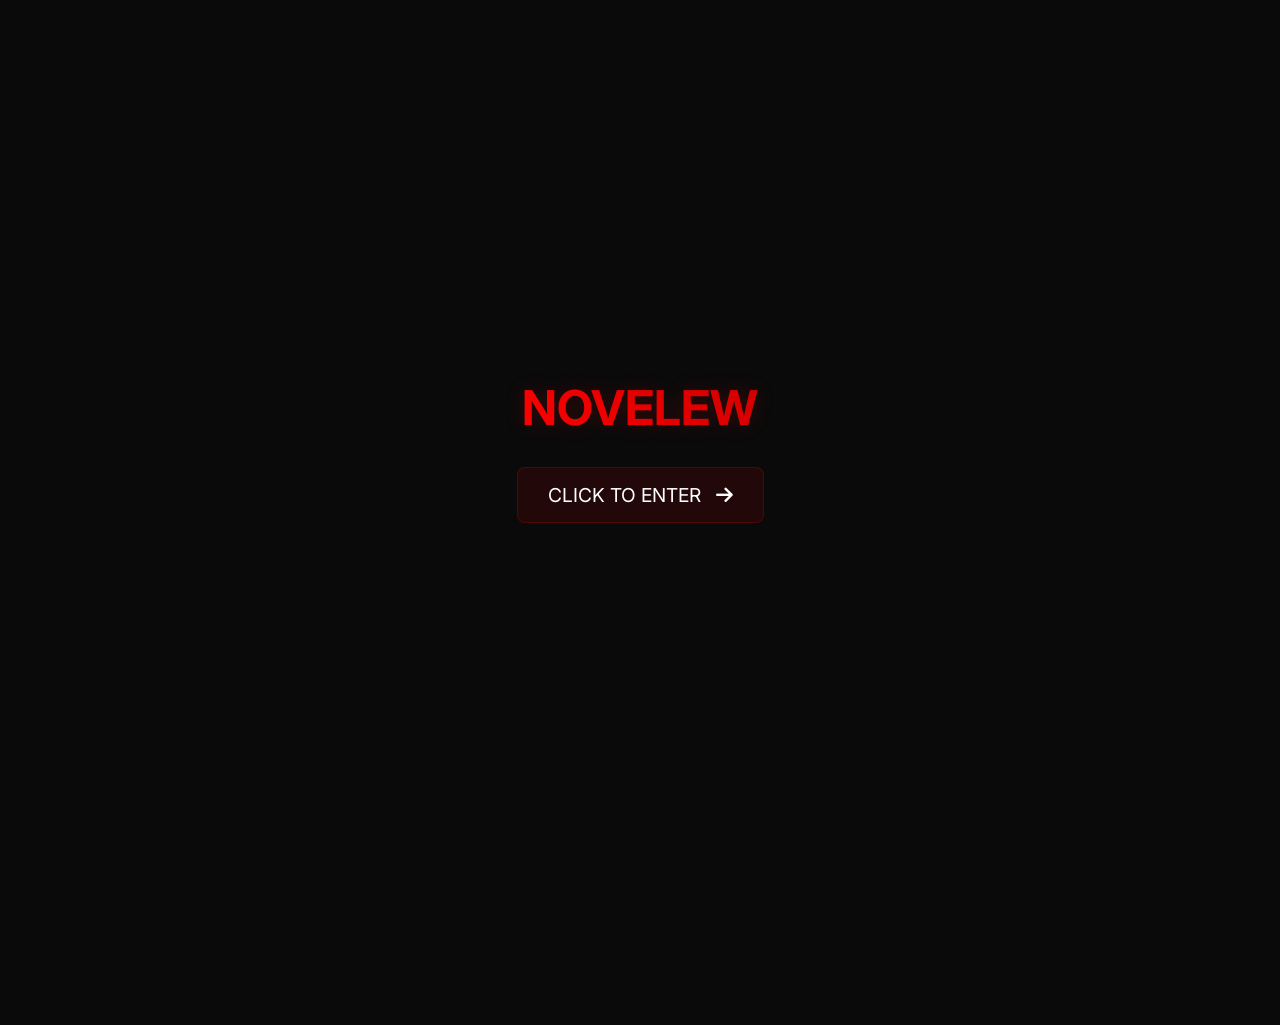
==== index.html @ d5372537 "Update index.html" ====
<!DOCTYPE html>
<html lang="en">
<head>
    <meta charset="UTF-8">
    <meta name="viewport" content="width=device-width, initial-scale=1.0">
    <meta name="description" content="Novelew's Personal Links - Connect with me on various platforms">
    <meta name="theme-color" content="#ff0000">
    <meta property="og:title" content="Novelew Links">
    <meta property="og:description" content="Connect with Novelew on various platforms">
    <meta property="og:type" content="website">
    <title>Novelew Links</title>
    <link rel="preconnect" href="https://fonts.googleapis.com">
    <link rel="preconnect" href="https://fonts.gstatic.com" crossorigin>
    <link href="https://fonts.googleapis.com/css2?family=Inter:wght@400;500;700&display=swap" rel="stylesheet">
    <link rel="stylesheet" href="style.css">
    <link rel="icon" type="image/x-icon" href="favicon.ico">
    <link rel="stylesheet" href="https://cdnjs.cloudflare.com/ajax/libs/font-awesome/6.0.0/css/all.min.css">
</head>
<body>
    <div class="enter-screen" id="enterScreen">
        <div class="enter-content">
            <h1>NOVELEW</h1>
            <div class="enter-button">
                <span>CLICK TO ENTER</span>
                <div class="enter-icon">
                    <i class="fas fa-arrow-right"></i>
                </div>
            </div>
        </div>
    </div>

    <div class="main-content" id="mainContent">
        <div class="background">
            <div class="gradient"></div>
            <div class="gradient-2"></div>
        </div>
        
        <main class="container glass">
            <div class="profile">
                <div class="avatar-container">
                    <img src="avatar.gif" alt="Novelew's Profile Picture" class="avatar" loading="lazy">
                </div>
                <h1>Novelew</h1>
                <div class="view-counter" title="Total Profile Views">
                    <i class="fas fa-eye" aria-hidden="true"></i>
                    <span id="viewCount" aria-live="polite">...</span>
                </div>
            </div>
            
            <nav class="links">
                <a href="#" class="link-card market" id="marketBtn" rel="noopener noreferrer">
                    <div class="link-content">
                        <i class="fas fa-store" aria-hidden="true"></i>
                        <span>Market</span>
                    </div>
                </a>
                
                <a href="https://t.me/novelewreviews" class="link-card reviews" rel="noopener noreferrer">
                    <div class="link-content">
                        <i class="fas fa-star" aria-hidden="true"></i>
                        <span>Reviews</span>
                    </div>
                </a>

                <a href="https://funpay.com/users/6754203/" class="link-card funpay" rel="noopener noreferrer">
                    <div class="link-content">
                        <i class="fas fa-shopping-cart" aria-hidden="true"></i>
                        <span>FunPay</span>
                    </div>
                </a>

                <a href="https://t.me/Novelew" class="link-card telegram" rel="noopener noreferrer">
                    <div class="link-content">
                        <i class="fab fa-telegram" aria-hidden="true"></i>
                        <span>Telegram</span>
                    </div>
                </a>
                
                <a href="https://discord.com/users/1239309420220125216" class="link-card discord" rel="noopener noreferrer">
                    <div class="link-content">
                        <i class="fab fa-discord" aria-hidden="true"></i>
                        <span>Discord</span>
                    </div>
                </a>

                <a href="https://novelew.github.io/Theme-Editor" class="link-card theme-editor" rel="noopener noreferrer">
                    <div class="link-content">
                        <i class="fas fa-paint-brush" aria-hidden="true"></i>
                        <span>Theme Editor</span>
                    </div>
                </a>
            </nav>

            <div class="music-player">
                <div class="player-content">
                    <div class="song-info">
                        <div class="song-title">Loading...</div>
                        <div class="song-artist">Loading...</div>
                    </div>
                    <div class="player-controls">
                        <button class="control-btn" id="prevBtn" aria-label="Previous song">
                            <i class="fas fa-backward"></i>
                        </button>
                        <button class="control-btn play-btn" id="playBtn" aria-label="Play or pause">
                            <i class="fas fa-play"></i>
                        </button>
                        <button class="control-btn" id="nextBtn" aria-label="Next song">
                            <i class="fas fa-forward"></i>
                        </button>
                    </div>
                    <div class="progress-container">
                        <div class="progress-bar">
                            <div class="progress"></div>
                        </div>
                        <div class="time-info">
                            <span class="current-time">0:00</span>
                            <span class="duration">0:00</span>
                        </div>
                    </div>
                </div>
                <audio id="audioPlayer"></audio>
            </div>
        </main>
    </div>

    <div class="market-screen" id="marketScreen">
        <div class="market-content">
            <div class="market-header">
                <h2>Market</h2>
                <button class="close-btn" id="closeMarket">
                    <i class="fas fa-times"></i>
                </button>
            </div>
            
            <div class="market-categories">
                <button class="category-btn active" data-category="configs">
                    <i class="fas fa-cog"></i>
                    Configs
                </button>
                <button class="category-btn" data-category="themes">
                    <i class="fas fa-paint-brush"></i>
                    Themes
                </button>
                <button class="category-btn" data-category="other">
                    <i class="fas fa-star"></i>
                    Other
                </button>
            </div>

            <div class="market-lists-container">
                <div class="market-list active" data-category="configs">
                    <div class="market-item">
                        <div class="item-image clickable">
                            <img src="avatar.gif" alt="FunTime REWORK">
                        </div>
                        <div class="item-info">
                            <h3>FunTime REWORK</h3>
                            <p class="item-description">The best config for funtime you ever saw</p>
                            <div class="item-bottom">
                                <span class="item-price">0.99$</span>
                                <a href="https://funpay.com/lots/offer?id=36488067" class="buy-button" target="_blank" rel="noopener noreferrer">
                                    <i class="fas fa-shopping-cart"></i>
                                </a>
                            </div>
                        </div>
                    </div>

                    <div class="market-item">
                        <div class="item-image clickable">
                            <img src="funtime.jpg" alt="FunTime">
                        </div>
                        <div class="item-info">
                            <h3>FunTime</h3>
                            <p class="item-description">Really good config for funtime</p>
                            <div class="item-bottom">
                                <span class="item-price">Free</span>
                                <a href="novelewfuntime.file" class="download-button">
                                    <i class="fas fa-download"></i>
                                </a>
                            </div>
                        </div>
                    </div>

                    <div class="market-item">
                        <div class="item-image clickable">
                            <img src="legit.jpg" alt="Legit">
                        </div>
                        <div class="item-info">
                            <h3>Legit</h3>
                            <p class="item-description">The best legit config</p>
                            <div class="item-bottom">
                                <span class="item-price">Free</span>
                                <a href="novelewlegit.file" class="download-button">
                                    <i class="fas fa-download"></i>
                                </a>
                            </div>
                        </div>
                    </div>
                    <div class="market-item">
                        <div class="item-image clickable">
                            <img src="reallyworld.jpg" alt="ReallyWorld">
                        </div>
                        <div class="item-info">
                            <h3>ReallyWorld</h3>
                            <p class="item-description">The best config for reallyworld you ever saw</p>
                            <div class="item-bottom">
                                <span class="item-price">Free</span>
                                <a href="novelewreallyworld.file" class="download-button">
                                    <i class="fas fa-download"></i>
                                </a>
                            </div>
                        </div>
                    </div>
                    <div class="market-item">
                        <div class="item-image clickable">
                            <img src="holyworld.jpg" alt="HolyWorld">
                        </div>
                        <div class="item-info">
                            <h3>HolyWorld</h3>
                            <p class="item-description">The best config for holyworld you ever saw</p>
                            <div class="item-bottom">
                                <span class="item-price">Free</span>
                                <a href="novelewholyworld.file" class="download-button">
                                    <i class="fas fa-download"></i>
                                </a>
                            </div>
                        </div>
                    </div>
                </div>

                <div class="market-list" data-category="themes">
                    <div class="market-item">
                        <div class="item-image clickable">
                            <img src="black.jpg" alt="Black">
                        </div>
                        <div class="item-info">
                            <h3>Black Theme</h3>
                            <p class="item-description">Elegant black theme design</p>
                            <div class="item-bottom">
                                <span class="item-price">Free</span>
                                <a href="black.file" class="download-button">
                                    <i class="fas fa-download"></i>
                                </a>
                            </div>
                        </div>
                    </div>
                    <div class="market-item">
                        <div class="item-image clickable">
                            <img src="burgundy.jpg" alt="Burgundy">
                        </div>
                        <div class="item-info">
                            <h3>Burgundy Theme</h3>
                            <p class="item-description">Rich burgundy color scheme</p>
                            <div class="item-bottom">
                                <span class="item-price">Free</span>
                                <a href="burgundy.file" class="download-button">
                                    <i class="fas fa-download"></i>
                                </a>
                            </div>
                        </div>
                    </div>
                    <div class="market-item">
                        <div class="item-image clickable">
                            <img src="dark.jpg" alt="Dark">
                        </div>
                        <div class="item-info">
                            <h3>Dark Theme</h3>
                            <p class="item-description">Classic dark mode appearance</p>
                            <div class="item-bottom">
                                <span class="item-price">Free</span>
                                <a href="dark.file" class="download-button">
                                    <i class="fas fa-download"></i>
                                </a>
                            </div>
                        </div>
                    </div>
                    <div class="market-item">
                        <div class="item-image clickable">
                            <img src="gold.jpg" alt="Gold">
                        </div>
                        <div class="item-info">
                            <h3>Gold Theme</h3>
                            <p class="item-description">Luxurious gold color scheme</p>
                            <div class="item-bottom">
                                <span class="item-price">Free</span>
                                <a href="gold.file" class="download-button">
                                    <i class="fas fa-download"></i>
                                </a>
                            </div>
                        </div>
                    </div>
                    <div class="market-item">
                        <div class="item-image clickable">
                            <img src="green.jpg" alt="Green">
                        </div>
                        <div class="item-info">
                            <h3>Green Theme</h3>
                            <p class="item-description">Fresh green color palette</p>
                            <div class="item-bottom">
                                <span class="item-price">Free</span>
                                <a href="green.file" class="download-button">
                                    <i class="fas fa-download"></i>
                                </a>
                            </div>
                        </div>
                    </div>
                    <div class="market-item">
                        <div class="item-image clickable">
                            <img src="NY.jpg" alt="NY">
                        </div>
                        <div class="item-info">
                            <h3>NY Theme</h3>
                            <p class="item-description">New York inspired design</p>
                            <div class="item-bottom">
                                <span class="item-price">Free</span>
                                <a href="NY.file" class="download-button">
                                    <i class="fas fa-download"></i>
                                </a>
                            </div>
                        </div>
                    </div>
                    <div class="market-item">
                        <div class="item-image clickable">
                            <img src="pink.jpg" alt="Pink">
                        </div>
                        <div class="item-info">
                            <h3>Pink Theme</h3>
                            <p class="item-description">Vibrant pink aesthetic</p>
                            <div class="item-bottom">
                                <span class="item-price">Free</span>
                                <a href="pink.file" class="download-button">
                                    <i class="fas fa-download"></i>
                                </a>
                            </div>
                        </div>
                    </div>
                    <div class="market-item">
                        <div class="item-image clickable">
                            <img src="purple.jpg" alt="Purple">
                        </div>
                        <div class="item-info">
                            <h3>Purple Theme</h3>
                            <p class="item-description">Royal purple design theme</p>
                            <div class="item-bottom">
                                <span class="item-price">Free</span>
                                <a href="purple.file" class="download-button">
                                    <i class="fas fa-download"></i>
                                </a>
                            </div>
                        </div>
                    </div>
                    <div class="market-item">
                        <div class="item-image clickable">
                            <img src="red.jpg" alt="Red">
                        </div>
                        <div class="item-info">
                            <h3>Red Theme</h3>
                            <p class="item-description">Bold red color scheme</p>
                            <div class="item-bottom">
                                <span class="item-price">Free</span>
                                <a href="red.file" class="download-button">
                                    <i class="fas fa-download"></i>
                                </a>
                            </div>
                        </div>
                    </div>
                    <div class="market-item">
                        <div class="item-image clickable">
                            <img src="white.jpg" alt="White">
                        </div>
                        <div class="item-info">
                            <h3>White Theme</h3>
                            <p class="item-description">Clean white color palette</p>
                            <div class="item-bottom">
                                <span class="item-price">Free</span>
                                <a href="white.file" class="download-button">
                                    <i class="fas fa-download"></i>
                                </a>
                            </div>
                        </div>
                    </div>
                    <div class="market-item">
                        <div class="item-image clickable">
                            <img src="turquoise.jpg" alt="Turquoise">
                        </div>
                        <div class="item-info">
                            <h3>Turquoise Theme</h3>
                            <p class="item-description">Refreshing turquoise design</p>
                            <div class="item-bottom">
                                <span class="item-price">Free</span>
                                <a href="turquoise.file" class="download-button">
                                    <i class="fas fa-download"></i>
                                </a>
                            </div>
                        </div>
                    </div>
                    <div class="market-item">
                        <div class="item-image clickable">
                            <img src="swamp.jpg" alt="Swamp">
                        </div>
                        <div class="item-info">
                            <h3>Swamp Theme</h3>
                            <p class="item-description">Unique swamp-inspired colors</p>
                            <div class="item-bottom">
                                <span class="item-price">Free</span>
                                <a href="swamp.file" class="download-button">
                                    <i class="fas fa-download"></i>
                                </a>
                            </div>
                        </div>
                    </div>
                </div>

                <div class="market-list" data-category="other">
                    <div class="market-item">
                        <div class="item-image clickable">
                            <img src="ncleaner.jpg" alt="NCleaner">
                        </div>
                        <div class="item-info">
                            <h3>NCleaner</h3>
                            <p class="item-description">Clean nursultan files and traces fast and easily</p>
                            <div class="item-bottom">
                                <span class="item-price">0.99$</span>
                                <a href="https://funpay.com/lots/offer?id=36488001" class="buy-button" target="_blank" rel="noopener noreferrer">
                                    <i class="fas fa-shopping-cart"></i>
                                </a>
                            </div>
                        </div>
                    </div>
                    <div class="market-item">
                        <div class="item-image clickable">
                            <img src="novelewpack.jpg" alt="Novelew Pack">
                        </div>
                        <div class="item-info">
                            <h3>Novelew Pack</h3>
                            <p class="item-description">The best pack with the best configs, themes, etc.</p>
                            <div class="item-bottom">
                                <span class="item-price">Free</span>
                                <a href="Novelew Pack Free.zip" class="download-button">
                                    <i class="fas fa-download"></i>
                                </a>
                            </div>
                        </div>
                    </div>
                    <div class="market-item">
                        <div class="item-image clickable">
                            <img src="themeeditor.jpg" alt="Theme Editor">
                        </div>
                    </div>
                </div>
            </div>
        </div>
    </div>

    <div class="fullscreen-image" id="fullscreenImage">
        <button class="close-btn" id="closeImage">
            <i class="fas fa-times"></i>
        </button>
        <img src="" alt="Fullscreen Image">
    </div>

    <script src="https://www.gstatic.com/firebasejs/8.10.0/firebase-app.js"></script>
    <script src="https://www.gstatic.com/firebasejs/8.10.0/firebase-database.js"></script>
    <script src="script.js"></script>
</body>
</html>
---- style.css ----
:root {
    --primary-color: #ff0000;
    --secondary-color: #cc0000;
    --background: #0a0a0a;
    --card-bg: rgba(255, 255, 255, 0.08);
    --glass-border: rgba(255, 0, 0, 0.15);
    --text-primary: #ffffff;
    --text-secondary: rgba(255, 255, 255, 0.7);
    --accent-glow: rgba(255, 0, 0, 0.2);
    --discord-color: #7289DA;
    --funpay-color: #ffd700;
    --telegram-color: #0088cc;
    --market-color: #4CAF50;
    --theme-editor-color: #9C27B0;
    --reviews-color: #FFD700;
}

* {
    margin: 0;
    padding: 0;
    box-sizing: border-box;
    font-family: 'Inter', -apple-system, BlinkMacSystemFont, 'Segoe UI', Roboto, sans-serif;
    -webkit-tap-highlight-color: transparent;
    -webkit-touch-callout: none;
    -webkit-user-select: none;
    user-select: none;
    scrollbar-width: none; /* Firefox */
    -ms-overflow-style: none; /* IE and Edge */
    -webkit-overflow-scrolling: touch;
}

*::-webkit-scrollbar {
    display: none; /* Chrome, Safari, Opera */
}

body {
    background: var(--background);
    color: var(--text-primary);
    min-height: 100vh;
    display: flex;
    justify-content: center;
    align-items: center;
    padding: 20px;
    position: relative;
    overflow-x: hidden;
    padding-left: env(safe-area-inset-left);
    padding-right: env(safe-area-inset-right);
    padding-top: env(safe-area-inset-top);
    padding-bottom: env(safe-area-inset-bottom);
}

.background {
    position: fixed;
    top: 0;
    left: 0;
    right: 0;
    bottom: 0;
    z-index: -1;
    overflow: hidden;
}

.gradient {
    position: absolute;
    width: 500px;
    height: 500px;
    background: var(--primary-color);
    filter: blur(120px);
    opacity: 0.3;
    border-radius: 50%;
    animation: moveGradient 20s ease infinite;
    top: -250px;
    left: -250px;
}

.gradient-2 {
    position: absolute;
    width: 400px;
    height: 400px;
    background: var(--secondary-color);
    filter: blur(120px);
    opacity: 0.3;
    border-radius: 50%;
    animation: moveGradient2 25s ease infinite;
    bottom: -200px;
    right: -200px;
}

@keyframes moveGradient {
    0% { transform: translate(0, 0); }
    50% { transform: translate(400px, 200px); }
    100% { transform: translate(0, 0); }
}

@keyframes moveGradient2 {
    0% { transform: translate(0, 0); }
    50% { transform: translate(-300px, -150px); }
    100% { transform: translate(0, 0); }
}

.main-content {
    min-height: 100vh;
    min-height: -webkit-fill-available;
    height: 100%;
    width: 100%;
    display: flex;
    justify-content: center;
    align-items: center;
    padding: 20px;
    opacity: 0;
    transition: opacity 0.8s ease;
}

.main-content.visible {
    opacity: 1;
}

.container {
    max-width: 600px;
    width: 100%;
    padding: 40px;
    position: relative;
}

.glass {
    background: rgba(255, 255, 255, 0.07);
    backdrop-filter: blur(12px);
    -webkit-backdrop-filter: blur(12px);
    border-radius: 28px;
    border: 1px solid var(--glass-border);
    box-shadow: 0 8px 32px rgba(0, 0, 0, 0.2);
    animation: containerGlow 4s ease-in-out infinite;
}

@keyframes containerGlow {
    0%, 100% { 
        box-shadow: 0 8px 32px rgba(0, 0, 0, 0.2), 
                   0 0 20px var(--accent-glow); 
    }
    50% { 
        box-shadow: 0 8px 32px rgba(0, 0, 0, 0.2), 
                   0 0 40px var(--accent-glow); 
    }
}

.profile {
    text-align: center;
    margin-bottom: 40px;
}

.avatar-container {
    position: relative;
    width: 120px;
    height: 120px;
    margin: 0 auto 20px;
    border-radius: 50%;
    padding: 4px;
    background: linear-gradient(45deg, var(--primary-color), var(--secondary-color));
}

.avatar {
    width: 100%;
    height: 100%;
    border-radius: 50%;
    object-fit: cover;
    border: 3px solid var(--background);
    transition: all 0.3s ease;
    box-shadow: 0 0 20px var(--accent-glow);
}

.avatar:hover {
    transform: scale(1.05);
    border-color: rgba(255, 0, 0, 0.5);
    box-shadow: 0 0 30px var(--accent-glow);
}

.profile h1 {
    font-size: 2.2rem;
    margin-bottom: 10px;
    background: linear-gradient(45deg, var(--primary-color), var(--secondary-color));
    -webkit-background-clip: text;
    background-clip: text;
    color: transparent;
    font-weight: 700;
    text-shadow: 0 0 10px var(--accent-glow);
    animation: textGlow 2s ease-in-out infinite;
}

@keyframes textGlow {
    0%, 100% { text-shadow: 0 0 10px var(--accent-glow); }
    50% { text-shadow: 0 0 20px var(--accent-glow); }
}

.view-counter {
    display: inline-flex;
    align-items: center;
    gap: 8px;
    padding: 8px 16px;
    background: rgba(255, 0, 0, 0.1);
    border: 1px solid rgba(255, 0, 0, 0.2);
    border-radius: 20px;
    font-size: 0.9rem;
    color: var(--text-secondary);
}

.view-counter i {
    color: var(--primary-color);
    filter: drop-shadow(0 0 5px var(--accent-glow));
}

.links {
    display: grid;
    gap: 16px;
}

.link-card {
    position: relative;
    padding: 16px 24px;
    background: var(--card-bg);
    border-radius: 16px;
    text-decoration: none;
    color: var(--text-primary);
    transition: all 0.3s ease;
    border: 1px solid rgba(255, 0, 0, 0.1);
    overflow: hidden;
    display: flex;
    justify-content: space-between;
    align-items: center;
    cursor: pointer;
    touch-action: manipulation;
}

.link-card::before {
    content: '';
    position: absolute;
    top: 0;
    left: 0;
    width: 100%;
    height: 100%;
    background: linear-gradient(45deg, transparent, rgba(255, 0, 0, 0.1));
    opacity: 0;
    transition: opacity 0.3s ease;
}

.link-card:hover::before {
    opacity: 1;
}

.link-card:hover {
    transform: translateY(-2px);
    border-color: rgba(255, 0, 0, 0.3);
    box-shadow: 0 5px 15px rgba(255, 0, 0, 0.1);
}

.link-content {
    position: relative;
    display: flex;
    align-items: center;
    gap: 12px;
    font-size: 1.1rem;
}

.link-content i {
    font-size: 1.4rem;
    filter: drop-shadow(0 0 8px currentColor);
}

.discord { 
    color: var(--discord-color);
    box-shadow: 0 0 20px rgba(114, 137, 218, 0.1);
}

.discord:hover {
    box-shadow: 0 0 30px rgba(114, 137, 218, 0.2);
}

.funpay { 
    color: var(--funpay-color);
    box-shadow: 0 0 20px rgba(255, 215, 0, 0.1);
}

.funpay:hover {
    box-shadow: 0 0 30px rgba(255, 215, 0, 0.2);
}

.telegram { 
    color: var(--telegram-color);
    box-shadow: 0 0 20px rgba(0, 136, 204, 0.1);
}

.telegram:hover {
    box-shadow: 0 0 30px rgba(0, 136, 204, 0.2);
}

.market { 
    color: var(--market-color);
    box-shadow: 0 0 20px rgba(76, 175, 80, 0.1);
}

.market:hover {
    box-shadow: 0 0 30px rgba(76, 175, 80, 0.2);
}

.reviews { 
    color: var(--reviews-color);
    box-shadow: 0 0 20px rgba(255, 215, 0, 0.1);
}

.reviews:hover {
    box-shadow: 0 0 30px rgba(255, 215, 0, 0.2);
}

.theme-editor { 
    color: #9C27B0;
    box-shadow: 0 0 20px rgba(156, 39, 176, 0.1);
}

.theme-editor:hover {
    box-shadow: 0 0 30px rgba(156, 39, 176, 0.2);
}

.buy-button {
    background: rgba(255, 0, 0, 0.25);
    border: 1px solid rgba(255, 0, 0, 0.3);
    box-shadow: 0 0 15px rgba(255, 0, 0, 0.2);
}

.buy-button:hover {
    background: rgba(255, 0, 0, 0.35);
    border-color: rgba(255, 0, 0, 0.4);
    box-shadow: 0 0 20px rgba(255, 0, 0, 0.4);
}

.download-button, .buy-button {
    width: 40px;
    height: 40px;
    border-radius: 50%;
    display: flex;
    align-items: center;
    justify-content: center;
    cursor: pointer;
    transition: all 0.3s ease;
    background: rgba(255, 0, 0, 0.15);
    backdrop-filter: blur(5px);
    border: 1px solid rgba(255, 0, 0, 0.2);
    color: #fff;
    text-shadow: 0 0 10px rgba(255, 0, 0, 0.3);
}

.download-button:hover, .buy-button:hover {
    background: rgba(255, 0, 0, 0.25);
    transform: scale(1.1);
    box-shadow: 0 0 20px rgba(255, 0, 0, 0.3);
}

.download-button[disabled] {
    opacity: 0.5;
    cursor: not-allowed;
    background: rgba(255, 0, 0, 0.05);
    box-shadow: none;
}

/* Enter Screen */
.enter-screen {
    position: fixed;
    top: 0;
    left: 0;
    width: 100%;
    height: 100%;
    background: var(--background);
    display: flex;
    justify-content: center;
    align-items: center;
    z-index: 1000;
}

.enter-content {
    text-align: center;
    opacity: 0;
    transform: translateY(20px);
    animation: fadeInUp 0.8s ease forwards;
}

.enter-content h1 {
    font-size: 3rem;
    margin-bottom: 30px;
    background: linear-gradient(45deg, var(--primary-color), var(--secondary-color));
    -webkit-background-clip: text;
    background-clip: text;
    color: transparent;
    text-shadow: 0 0 20px var(--accent-glow);
}

.enter-button {
    cursor: pointer;
    padding: 15px 30px;
    border: 1px solid rgba(255, 0, 0, 0.2);
    border-radius: 8px;
    background: rgba(255, 0, 0, 0.1);
    color: var(--text-primary);
    font-size: 1.2rem;
    transition: all 0.3s ease;
    display: flex;
    align-items: center;
    justify-content: center;
    gap: 15px;
    touch-action: manipulation;
}

.enter-button:hover {
    background: rgba(255, 0, 0, 0.2);
    border-color: rgba(255, 0, 0, 0.4);
    transform: translateY(-2px);
}

.enter-icon {
    display: flex;
    align-items: center;
    animation: bounceRight 1s infinite;
}

@keyframes fadeInUp {
    from {
        opacity: 0;
        transform: translateY(20px);
    }
    to {
        opacity: 1;
        transform: translateY(0);
    }
}

@keyframes bounceRight {
    0%, 100% {
        transform: translateX(0);
    }
    50% {
        transform: translateX(5px);
    }
}

/* Music Player Styles */
.music-player {
    margin-top: 30px;
    padding: 20px;
    background: rgba(255, 0, 0, 0.05);
    border: 1px solid rgba(255, 0, 0, 0.1);
    border-radius: 16px;
    transition: all 0.3s ease;
}

.music-player:hover {
    border-color: rgba(255, 0, 0, 0.2);
    box-shadow: 0 5px 15px rgba(255, 0, 0, 0.1);
}

.player-content {
    display: flex;
    flex-direction: column;
    gap: 15px;
}

.song-info {
    text-align: center;
}

.song-title {
    font-size: 1.1rem;
    font-weight: 600;
    color: var(--text-primary);
    margin-bottom: 4px;
}

.song-artist {
    font-size: 0.9rem;
    color: var(--text-secondary);
}

.player-controls {
    display: flex;
    justify-content: center;
    align-items: center;
    gap: 20px;
}

.control-btn {
    background: none;
    border: none;
    color: var(--text-primary);
    cursor: pointer;
    width: 40px;
    height: 40px;
    border-radius: 50%;
    display: flex;
    align-items: center;
    justify-content: center;
    transition: all 0.2s ease;
    touch-action: manipulation;
}

.control-btn:hover {
    background: rgba(255, 255, 255, 0.1);
    transform: scale(1.1);
}

.play-btn {
    width: 50px;
    height: 50px;
    background: var(--primary-color);
    color: white;
    box-shadow: 0 0 20px rgba(255, 0, 0, 0.3);
}

.play-btn:hover {
    background: var(--secondary-color);
    transform: scale(1.15);
}

.progress-container {
    width: 100%;
}

.progress-bar {
    width: 100%;
    height: 4px;
    background: rgba(255, 255, 255, 0.1);
    border-radius: 2px;
    cursor: pointer;
    position: relative;
    margin-bottom: 5px;
}

.progress {
    position: absolute;
    left: 0;
    top: 0;
    height: 100%;
    background: var(--primary-color);
    border-radius: 2px;
    width: 0%;
    transition: width 0.1s linear;
}

.time-info {
    display: flex;
    justify-content: space-between;
    font-size: 0.8rem;
    color: var(--text-secondary);
}

/* Market Screen Styles */
.market-screen {
    position: fixed;
    top: -100%;
    left: 0;
    width: 100%;
    height: 100%;
    background: linear-gradient(135deg, var(--background) 0%, rgba(25, 25, 35, 1) 100%);
    z-index: 1000;
    transition: top 0.5s cubic-bezier(0.4, 0, 0.2, 1);
    overflow-y: auto;
    backdrop-filter: blur(10px);
}

.market-screen.active {
    top: 0;
}

.market-content {
    width: 100%;
    min-height: 100vh;
    padding: 40px 20px;
    max-width: 1200px;
    margin: 0 auto;
}

.market-header {
    display: flex;
    justify-content: space-between;
    align-items: center;
    margin-bottom: 40px;
    padding: 0 20px;
    position: relative;
}

.market-header h2 {
    font-size: 2.8rem;
    background: linear-gradient(45deg, var(--primary-color), var(--secondary-color));
    -webkit-background-clip: text;
    background-clip: text;
    color: transparent;
    font-weight: 800;
    letter-spacing: -1px;
    position: relative;
}

.market-header h2::after {
    content: '';
    position: absolute;
    bottom: -10px;
    left: 0;
    width: 60px;
    height: 4px;
    background: linear-gradient(45deg, var(--primary-color), var(--secondary-color));
    border-radius: 2px;
}

.market-header .close-btn {
    background: rgba(255, 255, 255, 0.03);
    border: 1px solid rgba(255, 255, 255, 0.05);
    color: var(--text-primary);
    font-size: 2rem;
    cursor: pointer;
    padding: 10px;
    border-radius: 50%;
    transition: all 0.3s cubic-bezier(0.4, 0, 0.2, 1);
    width: 50px;
    height: 50px;
    display: flex;
    align-items: center;
    justify-content: center;
    position: relative;
    overflow: hidden;
}

.market-header .close-btn:hover {
    background: rgba(255, 255, 255, 0.1);
    transform: rotate(90deg);
    border-color: rgba(255, 255, 255, 0.1);
    box-shadow: 0 5px 15px rgba(0,0,0,0.2);
}

.market-header .close-btn i {
    position: relative;
    z-index: 1;
}

.market-categories {
    display: flex;
    gap: 20px;
    margin-bottom: 40px;
    padding: 0 20px;
    position: relative;
}

.market-categories::after {
    content: '';
    position: absolute;
    bottom: -15px;
    left: 20px;
    right: 20px;
    height: 1px;
    background: linear-gradient(90deg, 
        rgba(255,255,255,0) 0%, 
        rgba(255,255,255,0.1) 50%, 
        rgba(255,255,255,0) 100%);
}

.category-btn {
    background: rgba(255, 255, 255, 0.03);
    border: 1px solid rgba(255, 255, 255, 0.05);
    color: var(--text-secondary);
    padding: 14px 28px;
    border-radius: 16px;
    cursor: pointer;
    transition: all 0.3s cubic-bezier(0.4, 0, 0.2, 1);
    font-size: 1.1rem;
    display: flex;
    align-items: center;
    gap: 10px;
    position: relative;
    overflow: hidden;
}

.category-btn::before {
    content: '';
    position: absolute;
    top: 0;
    left: 0;
    width: 100%;
    height: 100%;
    background: linear-gradient(45deg, var(--primary-color), var(--secondary-color));
    opacity: 0;
    transition: opacity 0.3s ease;
    z-index: 0;
}

.category-btn i {
    font-size: 1.2rem;
    position: relative;
    z-index: 1;
}

.category-btn span {
    position: relative;
    z-index: 1;
}

.category-btn:hover {
    transform: translateY(-2px);
    box-shadow: 0 5px 15px rgba(0,0,0,0.2);
    border-color: rgba(255,255,255,0.1);
}

.category-btn.active {
    background: linear-gradient(45deg, var(--primary-color), var(--secondary-color));
    color: white;
    border: none;
    box-shadow: 0 5px 20px rgba(var(--primary-color-rgb), 0.3);
}

.market-lists-container {
    position: relative;
    min-height: 600px;
    padding-bottom: 40px;
}

.market-list {
    display: grid;
    grid-template-columns: repeat(auto-fill, minmax(250px, 1fr));
    gap: 20px;
    padding: 20px;
    opacity: 0;
    transform: translateY(20px);
    transition: all 0.3s ease;
    position: absolute;
    width: 100%;
    pointer-events: none;
}

.market-list.active {
    opacity: 1;
    transform: translateY(0);
    pointer-events: all;
}

.market-item {
    background: rgba(17, 17, 17, 0.7);
    backdrop-filter: blur(10px);
    border: 1px solid rgba(255, 0, 0, 0.1);
    border-radius: 20px;
    overflow: hidden;
    transition: all 0.3s cubic-bezier(0.4, 0, 0.2, 1);
    position: relative;
    display: flex;
    flex-direction: column;
    box-shadow: 0 8px 32px 0 rgba(255, 0, 0, 0.1);
}

.market-item:hover {
    transform: translateY(-5px);
    border-color: rgba(255, 0, 0, 0.3);
    box-shadow: 0 15px 40px rgba(255, 0, 0, 0.2);
}

.item-image {
    width: 100%;
    height: 200px;
    position: relative;
    overflow: hidden;
    cursor: pointer;
    flex-shrink: 0;
}

.item-image img {
    width: 100%;
    height: 100%;
    object-fit: cover;
    transition: transform 0.5s cubic-bezier(0.4, 0, 0.2, 1);
}

.item-image::after {
    content: '';
    position: absolute;
    top: 0;
    left: 0;
    width: 100%;
    height: 100%;
    background: linear-gradient(0deg, 
        rgba(17, 17, 17, 0.8) 0%, 
        rgba(17, 17, 17, 0) 50%);
}

.item-info {
    padding: 20px;
    position: relative;
    flex: 1;
    display: flex;
    flex-direction: column;
    background: rgba(17, 17, 17, 0.5);
}

.item-info h3 {
    font-size: 1.2rem;
    margin-bottom: 10px;
    color: #fff;
    font-weight: 500;
    text-shadow: 0 0 10px rgba(255, 0, 0, 0.3);
}

.item-description {
    color: rgba(255, 255, 255, 0.7);
    font-size: 0.9rem;
    margin-bottom: 15px;
    line-height: 1.4;
    height: 50px;
    overflow: hidden;
    display: -webkit-box;
    -webkit-line-clamp: 2;
    line-clamp: 2;
    -webkit-box-orient: vertical;
    box-orient: vertical;
}

.item-bottom {
    display: flex;
    justify-content: space-between;
    align-items: center;
    margin-top: auto;
}

.item-price {
    font-size: 1rem;
    color: #fff;
    padding: 6px 12px;
    border-radius: 30px;
    background: rgba(255, 0, 0, 0.15);
    backdrop-filter: blur(5px);
    border: 1px solid rgba(255, 0, 0, 0.2);
    text-shadow: 0 0 10px rgba(255, 0, 0, 0.3);
}

.download-button, .buy-button {
    width: 40px;
    height: 40px;
    border-radius: 50%;
    display: flex;
    align-items: center;
    justify-content: center;
    cursor: pointer;
    transition: all 0.3s ease;
    background: rgba(255, 0, 0, 0.15);
    backdrop-filter: blur(5px);
    border: 1px solid rgba(255, 0, 0, 0.2);
    color: #fff;
    text-shadow: 0 0 10px rgba(255, 0, 0, 0.3);
}

.download-button:hover, .buy-button:hover {
    background: rgba(255, 0, 0, 0.25);
    transform: scale(1.1);
    box-shadow: 0 0 20px rgba(255, 0, 0, 0.3);
}

.download-button[disabled] {
    opacity: 0.5;
    cursor: not-allowed;
    background: rgba(255, 0, 0, 0.05);
    box-shadow: none;
}

.market-lists-container {
    position: relative;
    min-height: 600px;
    padding-bottom: 40px;
    margin: 20px;
}

/* Fullscreen Image Viewer */
.fullscreen-image {
    position: fixed;
    top: 0;
    left: 0;
    width: 100%;
    height: 100%;
    background: rgba(0, 0, 0, 0);
    z-index: 2000;
    display: flex;
    justify-content: center;
    align-items: center;
    opacity: 0;
    visibility: hidden;
    transition: all 0.3s ease;
}

.fullscreen-image.active {
    background: rgba(0, 0, 0, 0.9);
    opacity: 1;
    visibility: visible;
}

.fullscreen-image img {
    max-width: 90%;
    max-height: 90vh;
    object-fit: contain;
    transform: scale(0.8);
    opacity: 0;
    transition: all 0.4s cubic-bezier(0.4, 0, 0.2, 1);
}

.fullscreen-image.active img {
    transform: scale(1);
    opacity: 1;
}

.fullscreen-image .close-btn {
    position: absolute;
    top: 20px;
    right: 20px;
    background: none;
    border: none;
    color: white;
    font-size: 2rem;
    cursor: pointer;
    padding: 10px;
    border-radius: 50%;
    transition: all 0.3s ease;
    width: 50px;
    height: 50px;
    display: flex;
    align-items: center;
    justify-content: center;
    z-index: 2001;
    opacity: 0;
    transform: rotate(-180deg);
}

.fullscreen-image.active .close-btn {
    opacity: 1;
    transform: rotate(0deg);
}

.fullscreen-image .close-btn:hover {
    background: rgba(255, 255, 255, 0.1);
    transform: rotate(90deg);
}

/* Mobile Optimizations */
@media (max-width: 768px) {
    .market-content {
        padding: 20px 10px;
    }
    
    .market-header h2 {
        font-size: 2rem;
    }
    
    .market-categories {
        flex-wrap: wrap;
        justify-content: center;
    }
    
    .category-btn {
        padding: 10px 20px;
        font-size: 0.9rem;
    }
    
    .market-list {
        grid-template-columns: 1fr;
        gap: 20px;
    }
    
    .item-image {
        height: 200px;
    }
}

/* Mobile Optimizations */
@media (max-width: 480px) {
    .container {
        padding: 25px 20px;
    }
    
    .enter-content h1 {
        font-size: 2.5rem;
    }
    
    .enter-button {
        padding: 12px 25px;
        font-size: 1.1rem;
    }

    .profile h1 {
        font-size: 1.8rem;
    }

    .avatar-container {
        width: 100px;
        height: 100px;
    }

    .link-card {
        padding: 14px 18px;
    }

    .link-content {
        font-size: 1rem;
    }

    .link-content i {
        font-size: 1.2rem;
    }

    .music-player {
        padding: 15px;
        margin-top: 25px;
    }

    .song-title {
        font-size: 1rem;
    }

    .song-artist {
        font-size: 0.85rem;
    }

    .player-controls {
        gap: 15px;
    }

    .control-btn {
        width: 35px;
        height: 35px;
    }

    .play-btn {
        width: 45px;
        height: 45px;
    }

    .progress-container {
        margin-top: 10px;
    }

    .time-info {
        font-size: 0.75rem;
        margin-top: 3px;
    }
}

/* Small phones */
@media (max-width: 360px) {
    .container {
        padding: 20px 15px;
    }

    .enter-content h1 {
        font-size: 2rem;
    }

    .profile h1 {
        font-size: 1.6rem;
    }

    .avatar-container {
        width: 90px;
        height: 90px;
    }

    .link-card {
        padding: 12px 16px;
    }

    .link-content {
        font-size: 0.95rem;
    }

    .music-player {
        padding: 12px;
    }

    .player-controls {
        gap: 12px;
    }

    .control-btn {
        width: 32px;
        height: 32px;
    }

    .play-btn {
        width: 40px;
        height: 40px;
    }
}

/* Landscape Mode */
@media (max-height: 600px) and (orientation: landscape) {
    .container {
        padding: 20px;
    }

    .profile {
        margin-bottom: 20px;
    }

    .avatar-container {
        width: 80px;
        height: 80px;
        margin-bottom: 15px;
    }

    .profile h1 {
        font-size: 1.6rem;
        margin-bottom: 8px;
    }

    .links {
        gap: 12px;
    }

    .link-card {
        padding: 10px 16px;
    }

    .music-player {
        margin-top: 20px;
        padding: 12px;
    }

    .player-controls {
        gap: 12px;
    }

    .control-btn {
        width: 32px;
        height: 32px;
    }

    .play-btn {
        width: 40px;
        height: 40px;
    }
}

/* Mobile Responsive Styles */
@media (max-width: 768px) {
    .container {
        padding: 10px;
    }

    .header {
        padding: 15px;
        flex-direction: column;
        text-align: center;
        gap: 10px;
    }

    .header h1 {
        font-size: 1.5rem;
    }

    .nav-links {
        gap: 15px;
    }

    .nav-links a {
        font-size: 0.9rem;
    }

    .market-list {
        grid-template-columns: repeat(auto-fill, minmax(160px, 1fr));
        gap: 15px;
        padding: 10px;
    }

    .market-item {
        border-radius: 15px;
    }

    .item-image {
        height: 150px;
    }

    .item-info {
        padding: 15px;
    }

    .item-info h3 {
        font-size: 1rem;
        margin-bottom: 8px;
    }

    .item-description {
        font-size: 0.8rem;
        margin-bottom: 12px;
        height: 40px;
    }

    .item-price {
        font-size: 0.9rem;
        padding: 5px 10px;
    }

    .download-button, .buy-button {
        width: 35px;
        height: 35px;
        font-size: 0.9rem;
    }

    .market-category-buttons {
        flex-wrap: wrap;
        justify-content: center;
        gap: 10px;
        padding: 10px;
    }

    .category-button {
        font-size: 0.9rem;
        padding: 8px 15px;
    }

    .market-header {
        flex-direction: column;
        gap: 10px;
        padding: 15px;
    }

    .market-header h2 {
        font-size: 1.3rem;
    }

    .close-market {
        position: absolute;
        top: 15px;
        right: 15px;
    }

    /* Fullscreen Image Viewer Mobile */
    .fullscreen-image {
        padding: 10px;
    }

    .fullscreen-image img {
        max-height: 80vh;
    }

    .close-fullscreen {
        top: 20px;
        right: 20px;
        width: 35px;
        height: 35px;
        font-size: 1.2rem;
    }
}

/* Small Mobile Devices */
@media (max-width: 480px) {
    .market-list {
        grid-template-columns: 1fr;
        gap: 15px;
    }

    .item-image {
        height: 180px;
    }

    .market-category-buttons {
        padding: 5px;
    }

    .category-button {
        font-size: 0.8rem;
        padding: 6px 12px;
        flex: 1;
        min-width: calc(33.333% - 10px);
        text-align: center;
    }

    .header h1 {
        font-size: 1.3rem;
    }

    .nav-links {
        flex-wrap: wrap;
        justify-content: center;
    }

    .nav-links a {
        font-size: 0.8rem;
        padding: 5px 10px;
    }
}

/* Tablet Devices */
@media (min-width: 769px) and (max-width: 1024px) {
    .market-list {
        grid-template-columns: repeat(auto-fill, minmax(200px, 1fr));
        gap: 20px;
    }

    .item-image {
        height: 170px;
    }

    .item-info h3 {
        font-size: 1.1rem;
    }

    .item-description {
        font-size: 0.85rem;
    }
}

/* Ensure smooth scrolling on all devices */
* {
    -webkit-overflow-scrolling: touch;
}

/* Prevent text selection on mobile */
.market-item, .category-button, .nav-links a {
    -webkit-tap-highlight-color: transparent;
    -webkit-touch-callout: none;
    -webkit-user-select: none;
    user-select: none;
}

/* Improve touch targets */
.download-button, .buy-button, .category-button, .nav-links a {
    min-height: 44px;
    min-width: 44px;
}

html {
    scroll-behavior: smooth;
    -webkit-overflow-scrolling: touch;
}
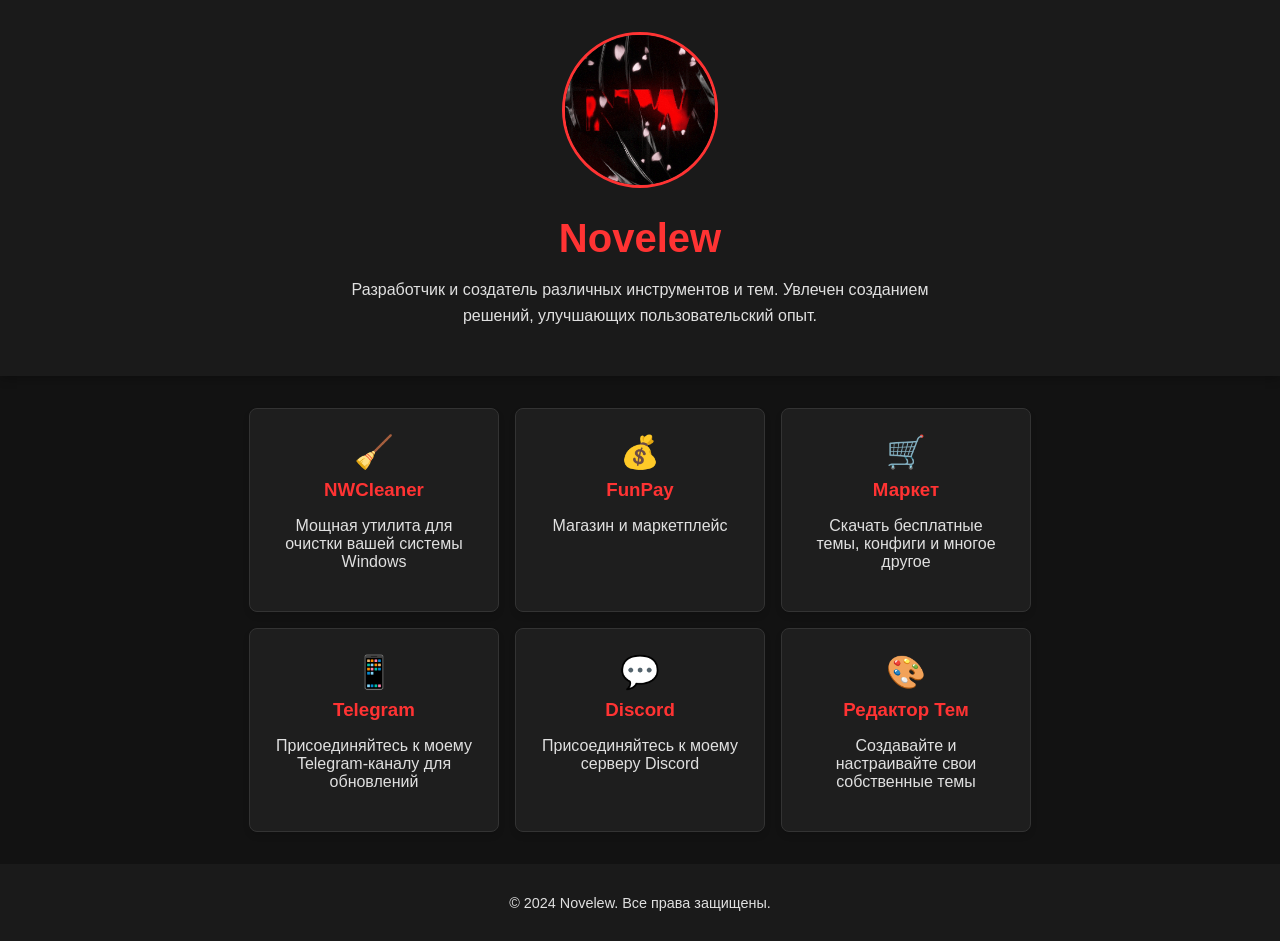
==== commit bbeceb6e: "Add files via upload" ====
--- a/index.html
+++ b/index.html
@@ -1,466 +1,162 @@
-<!DOCTYPE html>
-<html lang="en">
-<head>
-    <meta charset="UTF-8">
-    <meta name="viewport" content="width=device-width, initial-scale=1.0">
-    <meta name="description" content="Novelew's Personal Links - Connect with me on various platforms">
-    <meta name="theme-color" content="#ff0000">
-    <meta property="og:title" content="Novelew Links">
-    <meta property="og:description" content="Connect with Novelew on various platforms">
-    <meta property="og:type" content="website">
-    <title>Novelew Links</title>
-    <link rel="preconnect" href="https://fonts.googleapis.com">
-    <link rel="preconnect" href="https://fonts.gstatic.com" crossorigin>
-    <link href="https://fonts.googleapis.com/css2?family=Inter:wght@400;500;700&display=swap" rel="stylesheet">
-    <link rel="stylesheet" href="style.css">
-    <link rel="icon" type="image/x-icon" href="favicon.ico">
-    <link rel="stylesheet" href="https://cdnjs.cloudflare.com/ajax/libs/font-awesome/6.0.0/css/all.min.css">
-</head>
-<body>
-    <div class="enter-screen" id="enterScreen">
-        <div class="enter-content">
-            <h1>NOVELEW</h1>
-            <div class="enter-button">
-                <span>CLICK TO ENTER</span>
-                <div class="enter-icon">
-                    <i class="fas fa-arrow-right"></i>
-                </div>
-            </div>
-        </div>
-    </div>
-
-    <div class="main-content" id="mainContent">
-        <div class="background">
-            <div class="gradient"></div>
-            <div class="gradient-2"></div>
-        </div>
-        
-        <main class="container glass">
-            <div class="profile">
-                <div class="avatar-container">
-                    <img src="avatar.gif" alt="Novelew's Profile Picture" class="avatar" loading="lazy">
-                </div>
-                <h1>Novelew</h1>
-                <div class="view-counter" title="Total Profile Views">
-                    <i class="fas fa-eye" aria-hidden="true"></i>
-                    <span id="viewCount" aria-live="polite">...</span>
-                </div>
-            </div>
-            
-            <nav class="links">
-                <a href="#" class="link-card market" id="marketBtn" rel="noopener noreferrer">
-                    <div class="link-content">
-                        <i class="fas fa-store" aria-hidden="true"></i>
-                        <span>Market</span>
-                    </div>
-                </a>
-                
-                <a href="https://t.me/novelewreviews" class="link-card reviews" rel="noopener noreferrer">
-                    <div class="link-content">
-                        <i class="fas fa-star" aria-hidden="true"></i>
-                        <span>Reviews</span>
-                    </div>
-                </a>
-
-                <a href="https://funpay.com/users/6754203/" class="link-card funpay" rel="noopener noreferrer">
-                    <div class="link-content">
-                        <i class="fas fa-shopping-cart" aria-hidden="true"></i>
-                        <span>FunPay</span>
-                    </div>
-                </a>
-
-                <a href="https://t.me/Novelew" class="link-card telegram" rel="noopener noreferrer">
-                    <div class="link-content">
-                        <i class="fab fa-telegram" aria-hidden="true"></i>
-                        <span>Telegram</span>
-                    </div>
-                </a>
-                
-                <a href="https://discord.com/users/1239309420220125216" class="link-card discord" rel="noopener noreferrer">
-                    <div class="link-content">
-                        <i class="fab fa-discord" aria-hidden="true"></i>
-                        <span>Discord</span>
-                    </div>
-                </a>
-
-                <a href="https://novelew.github.io/Theme-Editor" class="link-card theme-editor" rel="noopener noreferrer">
-                    <div class="link-content">
-                        <i class="fas fa-paint-brush" aria-hidden="true"></i>
-                        <span>Theme Editor</span>
-                    </div>
-                </a>
-            </nav>
-
-            <div class="music-player">
-                <div class="player-content">
-                    <div class="song-info">
-                        <div class="song-title">Loading...</div>
-                        <div class="song-artist">Loading...</div>
-                    </div>
-                    <div class="player-controls">
-                        <button class="control-btn" id="prevBtn" aria-label="Previous song">
-                            <i class="fas fa-backward"></i>
-                        </button>
-                        <button class="control-btn play-btn" id="playBtn" aria-label="Play or pause">
-                            <i class="fas fa-play"></i>
-                        </button>
-                        <button class="control-btn" id="nextBtn" aria-label="Next song">
-                            <i class="fas fa-forward"></i>
-                        </button>
-                    </div>
-                    <div class="progress-container">
-                        <div class="progress-bar">
-                            <div class="progress"></div>
-                        </div>
-                        <div class="time-info">
-                            <span class="current-time">0:00</span>
-                            <span class="duration">0:00</span>
-                        </div>
-                    </div>
-                </div>
-                <audio id="audioPlayer"></audio>
-            </div>
-        </main>
-    </div>
-
-    <div class="market-screen" id="marketScreen">
-        <div class="market-content">
-            <div class="market-header">
-                <h2>Market</h2>
-                <button class="close-btn" id="closeMarket">
-                    <i class="fas fa-times"></i>
-                </button>
-            </div>
-            
-            <div class="market-categories">
-                <button class="category-btn active" data-category="configs">
-                    <i class="fas fa-cog"></i>
-                    Configs
-                </button>
-                <button class="category-btn" data-category="themes">
-                    <i class="fas fa-paint-brush"></i>
-                    Themes
-                </button>
-                <button class="category-btn" data-category="other">
-                    <i class="fas fa-star"></i>
-                    Other
-                </button>
-            </div>
-
-            <div class="market-lists-container">
-                <div class="market-list active" data-category="configs">
-                    <div class="market-item">
-                        <div class="item-image clickable">
-                            <img src="avatar.gif" alt="FunTime REWORK">
-                        </div>
-                        <div class="item-info">
-                            <h3>FunTime REWORK</h3>
-                            <p class="item-description">The best config for funtime you ever saw</p>
-                            <div class="item-bottom">
-                                <span class="item-price">0.99$</span>
-                                <a href="https://funpay.com/lots/offer?id=36488067" class="buy-button" target="_blank" rel="noopener noreferrer">
-                                    <i class="fas fa-shopping-cart"></i>
-                                </a>
-                            </div>
-                        </div>
-                    </div>
-
-                    <div class="market-item">
-                        <div class="item-image clickable">
-                            <img src="funtime.jpg" alt="FunTime">
-                        </div>
-                        <div class="item-info">
-                            <h3>FunTime</h3>
-                            <p class="item-description">Really good config for funtime</p>
-                            <div class="item-bottom">
-                                <span class="item-price">Free</span>
-                                <a href="novelewfuntime.file" class="download-button">
-                                    <i class="fas fa-download"></i>
-                                </a>
-                            </div>
-                        </div>
-                    </div>
-
-                    <div class="market-item">
-                        <div class="item-image clickable">
-                            <img src="legit.jpg" alt="Legit">
-                        </div>
-                        <div class="item-info">
-                            <h3>Legit</h3>
-                            <p class="item-description">The best legit config</p>
-                            <div class="item-bottom">
-                                <span class="item-price">Free</span>
-                                <a href="novelewlegit.file" class="download-button">
-                                    <i class="fas fa-download"></i>
-                                </a>
-                            </div>
-                        </div>
-                    </div>
-                    <div class="market-item">
-                        <div class="item-image clickable">
-                            <img src="reallyworld.jpg" alt="ReallyWorld">
-                        </div>
-                        <div class="item-info">
-                            <h3>ReallyWorld</h3>
-                            <p class="item-description">The best config for reallyworld you ever saw</p>
-                            <div class="item-bottom">
-                                <span class="item-price">Free</span>
-                                <a href="novelewreallyworld.file" class="download-button">
-                                    <i class="fas fa-download"></i>
-                                </a>
-                            </div>
-                        </div>
-                    </div>
-                    <div class="market-item">
-                        <div class="item-image clickable">
-                            <img src="holyworld.jpg" alt="HolyWorld">
-                        </div>
-                        <div class="item-info">
-                            <h3>HolyWorld</h3>
-                            <p class="item-description">The best config for holyworld you ever saw</p>
-                            <div class="item-bottom">
-                                <span class="item-price">Free</span>
-                                <a href="novelewholyworld.file" class="download-button">
-                                    <i class="fas fa-download"></i>
-                                </a>
-                            </div>
-                        </div>
-                    </div>
-                </div>
-
-                <div class="market-list" data-category="themes">
-                    <div class="market-item">
-                        <div class="item-image clickable">
-                            <img src="black.jpg" alt="Black">
-                        </div>
-                        <div class="item-info">
-                            <h3>Black Theme</h3>
-                            <p class="item-description">Elegant black theme design</p>
-                            <div class="item-bottom">
-                                <span class="item-price">Free</span>
-                                <a href="black.file" class="download-button">
-                                    <i class="fas fa-download"></i>
-                                </a>
-                            </div>
-                        </div>
-                    </div>
-                    <div class="market-item">
-                        <div class="item-image clickable">
-                            <img src="burgundy.jpg" alt="Burgundy">
-                        </div>
-                        <div class="item-info">
-                            <h3>Burgundy Theme</h3>
-                            <p class="item-description">Rich burgundy color scheme</p>
-                            <div class="item-bottom">
-                                <span class="item-price">Free</span>
-                                <a href="burgundy.file" class="download-button">
-                                    <i class="fas fa-download"></i>
-                                </a>
-                            </div>
-                        </div>
-                    </div>
-                    <div class="market-item">
-                        <div class="item-image clickable">
-                            <img src="dark.jpg" alt="Dark">
-                        </div>
-                        <div class="item-info">
-                            <h3>Dark Theme</h3>
-                            <p class="item-description">Classic dark mode appearance</p>
-                            <div class="item-bottom">
-                                <span class="item-price">Free</span>
-                                <a href="dark.file" class="download-button">
-                                    <i class="fas fa-download"></i>
-                                </a>
-                            </div>
-                        </div>
-                    </div>
-                    <div class="market-item">
-                        <div class="item-image clickable">
-                            <img src="gold.jpg" alt="Gold">
-                        </div>
-                        <div class="item-info">
-                            <h3>Gold Theme</h3>
-                            <p class="item-description">Luxurious gold color scheme</p>
-                            <div class="item-bottom">
-                                <span class="item-price">Free</span>
-                                <a href="gold.file" class="download-button">
-                                    <i class="fas fa-download"></i>
-                                </a>
-                            </div>
-                        </div>
-                    </div>
-                    <div class="market-item">
-                        <div class="item-image clickable">
-                            <img src="green.jpg" alt="Green">
-                        </div>
-                        <div class="item-info">
-                            <h3>Green Theme</h3>
-                            <p class="item-description">Fresh green color palette</p>
-                            <div class="item-bottom">
-                                <span class="item-price">Free</span>
-                                <a href="green.file" class="download-button">
-                                    <i class="fas fa-download"></i>
-                                </a>
-                            </div>
-                        </div>
-                    </div>
-                    <div class="market-item">
-                        <div class="item-image clickable">
-                            <img src="NY.jpg" alt="NY">
-                        </div>
-                        <div class="item-info">
-                            <h3>NY Theme</h3>
-                            <p class="item-description">New York inspired design</p>
-                            <div class="item-bottom">
-                                <span class="item-price">Free</span>
-                                <a href="NY.file" class="download-button">
-                                    <i class="fas fa-download"></i>
-                                </a>
-                            </div>
-                        </div>
-                    </div>
-                    <div class="market-item">
-                        <div class="item-image clickable">
-                            <img src="pink.jpg" alt="Pink">
-                        </div>
-                        <div class="item-info">
-                            <h3>Pink Theme</h3>
-                            <p class="item-description">Vibrant pink aesthetic</p>
-                            <div class="item-bottom">
-                                <span class="item-price">Free</span>
-                                <a href="pink.file" class="download-button">
-                                    <i class="fas fa-download"></i>
-                                </a>
-                            </div>
-                        </div>
-                    </div>
-                    <div class="market-item">
-                        <div class="item-image clickable">
-                            <img src="purple.jpg" alt="Purple">
-                        </div>
-                        <div class="item-info">
-                            <h3>Purple Theme</h3>
-                            <p class="item-description">Royal purple design theme</p>
-                            <div class="item-bottom">
-                                <span class="item-price">Free</span>
-                                <a href="purple.file" class="download-button">
-                                    <i class="fas fa-download"></i>
-                                </a>
-                            </div>
-                        </div>
-                    </div>
-                    <div class="market-item">
-                        <div class="item-image clickable">
-                            <img src="red.jpg" alt="Red">
-                        </div>
-                        <div class="item-info">
-                            <h3>Red Theme</h3>
-                            <p class="item-description">Bold red color scheme</p>
-                            <div class="item-bottom">
-                                <span class="item-price">Free</span>
-                                <a href="red.file" class="download-button">
-                                    <i class="fas fa-download"></i>
-                                </a>
-                            </div>
-                        </div>
-                    </div>
-                    <div class="market-item">
-                        <div class="item-image clickable">
-                            <img src="white.jpg" alt="White">
-                        </div>
-                        <div class="item-info">
-                            <h3>White Theme</h3>
-                            <p class="item-description">Clean white color palette</p>
-                            <div class="item-bottom">
-                                <span class="item-price">Free</span>
-                                <a href="white.file" class="download-button">
-                                    <i class="fas fa-download"></i>
-                                </a>
-                            </div>
-                        </div>
-                    </div>
-                    <div class="market-item">
-                        <div class="item-image clickable">
-                            <img src="turquoise.jpg" alt="Turquoise">
-                        </div>
-                        <div class="item-info">
-                            <h3>Turquoise Theme</h3>
-                            <p class="item-description">Refreshing turquoise design</p>
-                            <div class="item-bottom">
-                                <span class="item-price">Free</span>
-                                <a href="turquoise.file" class="download-button">
-                                    <i class="fas fa-download"></i>
-                                </a>
-                            </div>
-                        </div>
-                    </div>
-                    <div class="market-item">
-                        <div class="item-image clickable">
-                            <img src="swamp.jpg" alt="Swamp">
-                        </div>
-                        <div class="item-info">
-                            <h3>Swamp Theme</h3>
-                            <p class="item-description">Unique swamp-inspired colors</p>
-                            <div class="item-bottom">
-                                <span class="item-price">Free</span>
-                                <a href="swamp.file" class="download-button">
-                                    <i class="fas fa-download"></i>
-                                </a>
-                            </div>
-                        </div>
-                    </div>
-                </div>
-
-                <div class="market-list" data-category="other">
-                    <div class="market-item">
-                        <div class="item-image clickable">
-                            <img src="ncleaner.jpg" alt="NCleaner">
-                        </div>
-                        <div class="item-info">
-                            <h3>NCleaner</h3>
-                            <p class="item-description">Clean nursultan files and traces fast and easily</p>
-                            <div class="item-bottom">
-                                <span class="item-price">0.99$</span>
-                                <a href="https://funpay.com/lots/offer?id=36488001" class="buy-button" target="_blank" rel="noopener noreferrer">
-                                    <i class="fas fa-shopping-cart"></i>
-                                </a>
-                            </div>
-                        </div>
-                    </div>
-                    <div class="market-item">
-                        <div class="item-image clickable">
-                            <img src="novelewpack.jpg" alt="Novelew Pack">
-                        </div>
-                        <div class="item-info">
-                            <h3>Novelew Pack</h3>
-                            <p class="item-description">The best pack with the best configs, themes, etc.</p>
-                            <div class="item-bottom">
-                                <span class="item-price">Free</span>
-                                <a href="Novelew Pack Free.zip" class="download-button">
-                                    <i class="fas fa-download"></i>
-                                </a>
-                            </div>
-                        </div>
-                    </div>
-                    <div class="market-item">
-                        <div class="item-image clickable">
-                            <img src="themeeditor.jpg" alt="Theme Editor">
-                        </div>
-                    </div>
-                </div>
-            </div>
-        </div>
-    </div>
-
-    <div class="fullscreen-image" id="fullscreenImage">
-        <button class="close-btn" id="closeImage">
-            <i class="fas fa-times"></i>
-        </button>
-        <img src="" alt="Fullscreen Image">
-    </div>
-
-    <script src="https://www.gstatic.com/firebasejs/8.10.0/firebase-app.js"></script>
-    <script src="https://www.gstatic.com/firebasejs/8.10.0/firebase-database.js"></script>
-    <script src="script.js"></script>
-</body>
-</html>
+<!DOCTYPE html>
+<html lang="ru">
+<head>
+    <meta charset="UTF-8">
+    <meta name="viewport" content="width=device-width, initial-scale=1.0">
+    <title>Novelew - Био</title>
+    <link rel="icon" href="images/favicon.ico" type="image/x-icon">
+    <style>
+        body {
+            font-family: 'Segoe UI', Tahoma, Geneva, Verdana, sans-serif;
+            background-color: #121212;
+            color: #e0e0e0;
+            margin: 0;
+            padding: 0;
+            display: flex;
+            flex-direction: column;
+            align-items: center;
+            min-height: 100vh;
+        }
+        
+        header {
+            text-align: center;
+            padding: 2rem 0;
+            width: 100%;
+            background-color: #1a1a1a;
+            box-shadow: 0 2px 10px rgba(0, 0, 0, 0.3);
+        }
+        
+        .avatar {
+            width: 150px;
+            height: 150px;
+            border-radius: 50%;
+            border: 3px solid #ff3333;
+            object-fit: cover;
+            margin-bottom: 1rem;
+        }
+        
+        h1 {
+            font-size: 2.5rem;
+            margin: 0.5rem 0;
+            color: #ff3333;
+        }
+        
+        .bio-description {
+            max-width: 600px;
+            margin: 1rem auto;
+            text-align: center;
+            line-height: 1.6;
+        }
+        
+        .links-container {
+            display: flex;
+            flex-wrap: wrap;
+            justify-content: center;
+            gap: 1rem;
+            margin: 2rem 0;
+            max-width: 800px;
+            padding: 0 1rem;
+        }
+        
+        .link-card {
+            background-color: #1e1e1e;
+            border-radius: 8px;
+            padding: 1.5rem;
+            width: 200px;
+            text-align: center;
+            transition: transform 0.3s, box-shadow 0.3s;
+            box-shadow: 0 4px 6px rgba(0, 0, 0, 0.1);
+            text-decoration: none;
+            color: #e0e0e0;
+            border: 1px solid #333;
+        }
+        
+        .link-card:hover {
+            transform: translateY(-5px);
+            box-shadow: 0 6px 12px rgba(0, 0, 0, 0.2);
+            border-color: #ff3333;
+        }
+        
+        .link-card h3 {
+            margin-top: 0.5rem;
+            margin-bottom: 0.5rem;
+            color: #ff3333;
+        }
+        
+        .link-icon {
+            font-size: 2rem;
+            margin-bottom: 0.5rem;
+            color: #ff3333;
+        }
+        
+        footer {
+            margin-top: auto;
+            width: 100%;
+            text-align: center;
+            padding: 1rem 0;
+            background-color: #1a1a1a;
+            font-size: 0.9rem;
+        }
+        
+        .coming-soon {
+            opacity: 0.6;
+            pointer-events: none;
+        }
+        
+        .coming-soon::after {
+            content: " (Coming Soon)";
+            font-size: 0.8rem;
+        }
+    </style>
+</head>
+<body>
+    <header>
+        <img src="images/avatar.gif" alt="Аватар Novelew" class="avatar">
+        <h1>Novelew</h1>
+        <p class="bio-description">Разработчик и создатель различных инструментов и тем. Увлечен созданием решений, улучшающих пользовательский опыт.</p>
+    </header>
+    
+    <div class="links-container">
+        <a href="https://novelew.github.io/NWCleaner/" class="link-card">
+            <div class="link-icon">🧹</div>
+            <h3>NWCleaner</h3>
+            <p>Мощная утилита для очистки вашей системы Windows</p>
+        </a>
+        
+        <a href="https://funpay.com/users/6754203/" class="link-card" target="_blank">
+            <div class="link-icon">💰</div>
+            <h3>FunPay</h3>
+            <p>Магазин и маркетплейс</p>
+        </a>
+        
+        <a href="market.html" class="link-card">
+            <div class="link-icon">🛒</div>
+            <h3>Маркет</h3>
+            <p>Скачать бесплатные темы, конфиги и многое другое</p>
+        </a>
+        
+        <a href="https://t.me/Novelew" class="link-card" target="_blank">
+            <div class="link-icon">📱</div>
+            <h3>Telegram</h3>
+            <p>Присоединяйтесь к моему Telegram-каналу для обновлений</p>
+        </a>
+        
+        <a href="https://discord.com/invite/kPTfMkNjay" class="link-card" target="_blank">
+            <div class="link-icon">💬</div>
+            <h3>Discord</h3>
+            <p>Присоединяйтесь к моему серверу Discord</p>
+        </a>
+
+        <a href="https://novelew.github.io/Theme-Editor/" class="link-card" target="_blank">
+            <div class="link-icon">🎨</div>
+            <h3>Редактор Тем</h3>
+            <p>Создавайте и настраивайте свои собственные темы</p>
+        </a>
+
+    </div>
+    
+    <footer>
+        <p>&copy; 2024 Novelew. Все права защищены.</p>
+    </footer>
+</body>
+</html> 
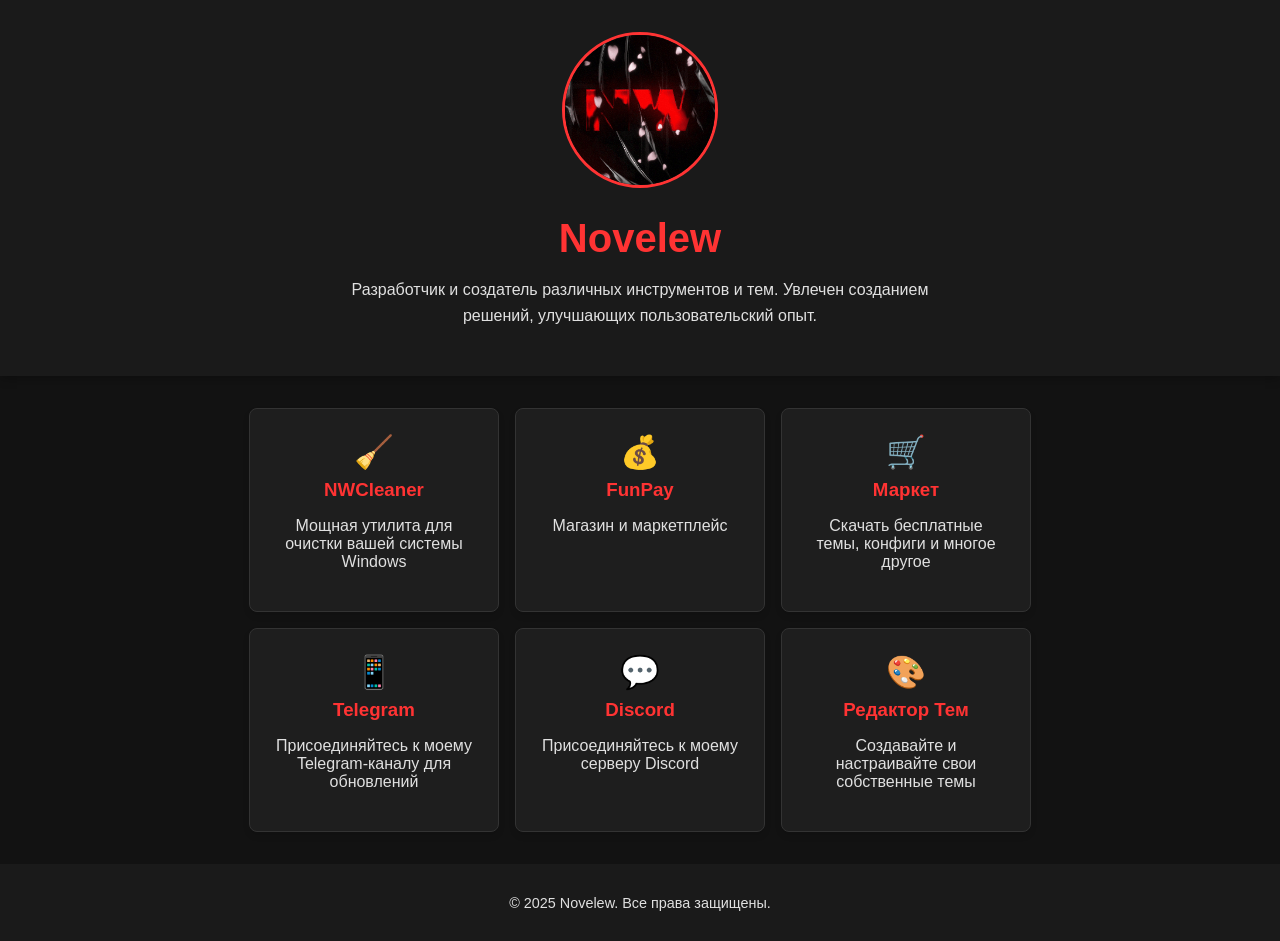
==== commit f0879e9e: "Update index.html" ====
--- a/index.html
+++ b/index.html
@@ -156,7 +156,7 @@
     </div>
     
     <footer>
-        <p>&copy; 2024 Novelew. Все права защищены.</p>
+        <p>&copy; 2025 Novelew. Все права защищены.</p>
     </footer>
 </body>
-</html> +</html> 
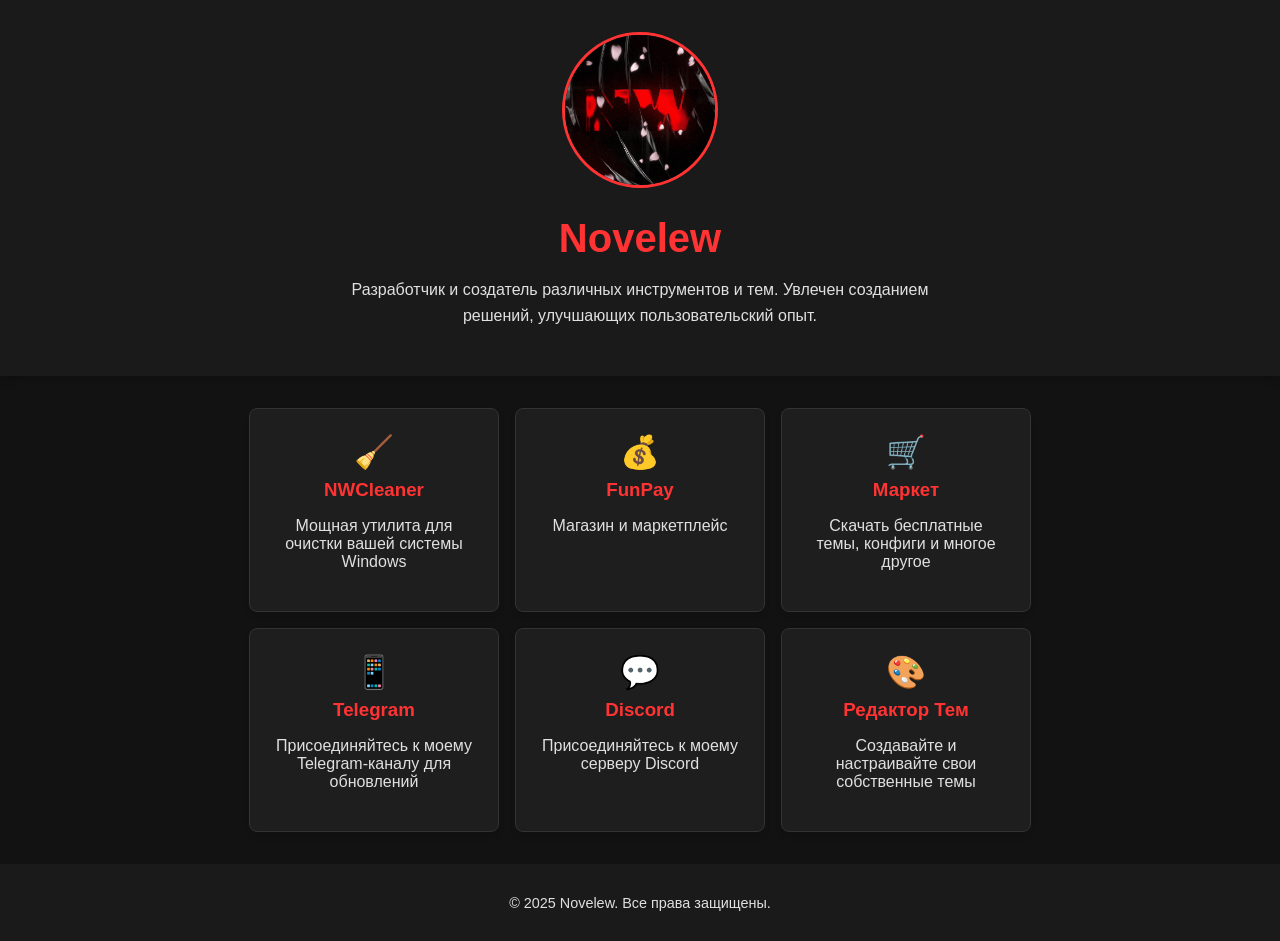
==== commit 1fae9f6e: "Update index.html" ====
--- a/index.html
+++ b/index.html
@@ -123,7 +123,7 @@
             <p>Мощная утилита для очистки вашей системы Windows</p>
         </a>
         
-        <a href="https://funpay.com/users/6754203/" class="link-card" target="_blank">
+        <a href="https://funpay.com/users/14839021/" class="link-card" target="_blank">
             <div class="link-icon">💰</div>
             <h3>FunPay</h3>
             <p>Магазин и маркетплейс</p>
